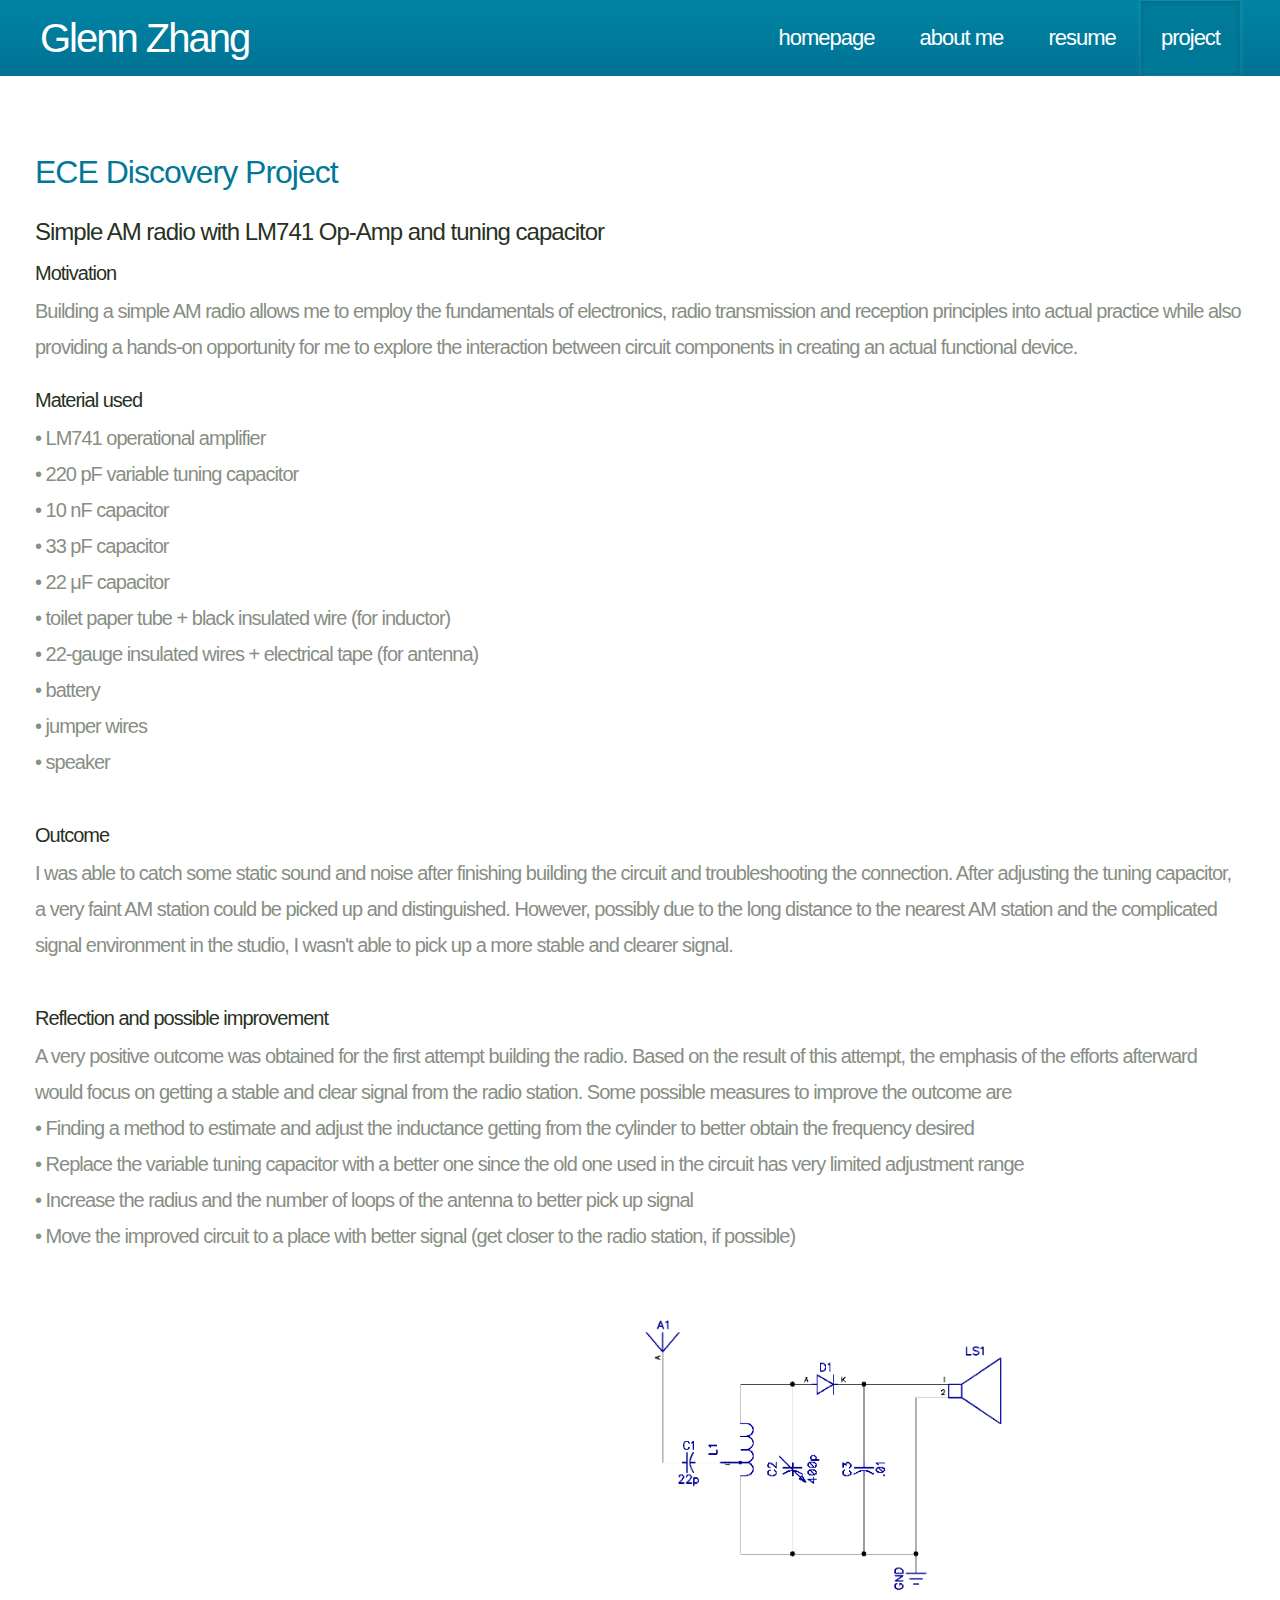
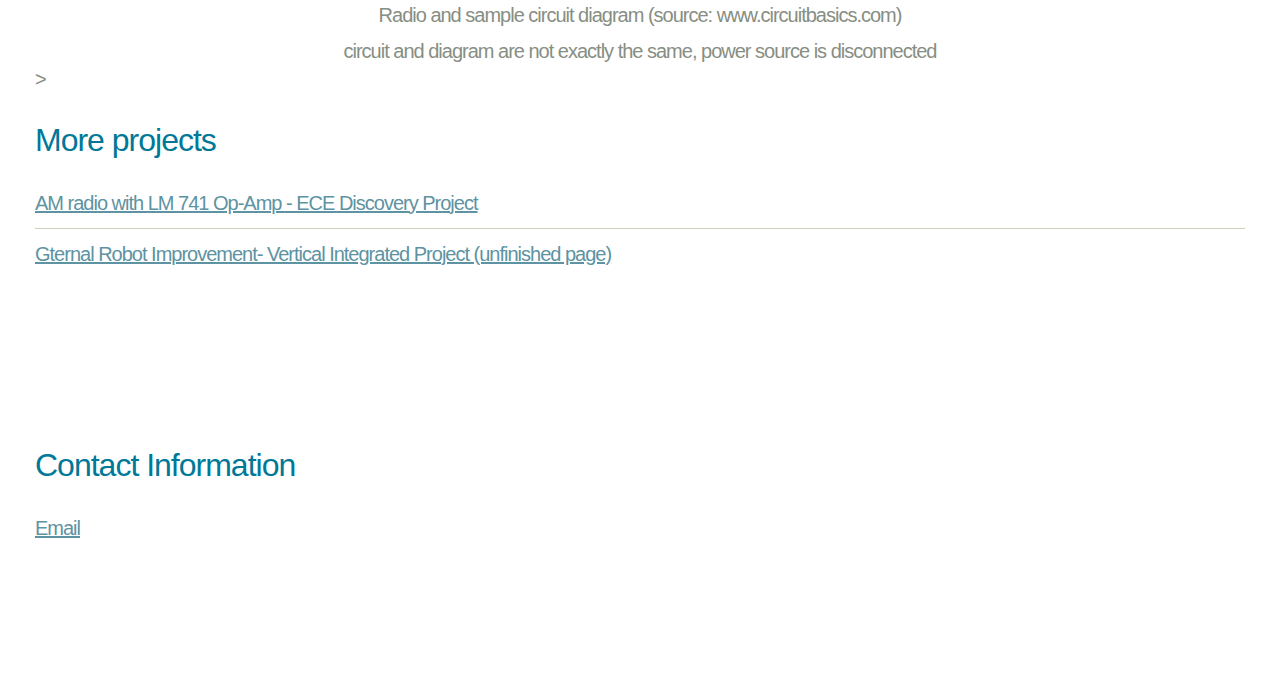
==== Project.html @ c2afaff2 "Version 1" ====
<!DOCTYPE HTML>
<!--
	Project page
-->
<html>
	<head>
		<title>Projects</title>
		<meta charset="utf-8" />
		<meta name="viewport" content="width=device-width, initial-scale=1, user-scalable=no" />
		<link rel="stylesheet" href="assets/css/main.css" />
	</head>
	<body>
		<div id="page-wrapper">

			<!-- Header -->
				<div id="header-wrapper">
					<div class="container">
						<div class="row">
							<div class="col-12">

								<header id="header">
									<h1 style="text-transform:none"><a href="Homepage.html" id="logo">Glenn Zhang</a></h1>
									<nav id="nav">
										<a href="Homepage.html">Homepage</a>
										<a href="About Me.html">About me</a>
										<a href="Resume.html">Resume</a>
										<a href="Project.html" class="current-page-item">Project</a>
									</nav>
								</header>

							</div>
						</div>
					</div>
				</div>

			<!-- Main -->
				<div id="main">
					<div class="container">
						<div class="row main-row">
							<div class="col-6 col-12-medium imp-medium">

								<section class="middle-content">
									<h2>ECE Discovery Project</h2>
									<h3>Simple AM radio with LM741 Op-Amp and tuning capacitor</h3>
									<h4>Motivation</h4>
									<p>Building a simple AM radio allows me to employ the fundamentals of electronics, radio transmission and reception principles into actual practice
										while also providing a hands-on opportunity for me to explore the interaction between circuit components in creating an actual functional device.</p>
									<h4>Material used</h4>
									<p>
									• LM741 operational amplifier<br>
									• 220 pF variable tuning capacitor<br>
									• 10 nF capacitor<br>
									• 33 pF capacitor<br>
									• 22 μF capacitor<br>
									• toilet paper tube + black insulated wire (for inductor)<br>
									• 22-gauge insulated wires + electrical tape (for antenna)<br>
									• battery<br>
									• jumper wires<br>
									• speaker</p><br>

									<h4>Outcome</h4>
									<P>I was able to catch some static sound and noise after finishing building the circuit and troubleshooting the connection. After adjusting the tuning capacitor, a very faint AM station could be picked up and distinguished.
									However, possibly due to the long distance to the nearest AM station and the complicated signal environment in the studio, I wasn't able to pick up a more stable and clearer signal.</p><br>

									<h4>Reflection and possible improvement</h4>
									<p>A very positive outcome was obtained for the first attempt building the radio. Based on the result of this attempt, the emphasis of the efforts afterward would focus on getting a stable and clear signal from the radio station.
										Some possible measures to improve the outcome are<br>
									• Finding a method to estimate and adjust the inductance getting from the cylinder to better obtain the frequency desired<br>
									• Replace the variable tuning capacitor with a better one since the old one used in the circuit has very limited adjustment range<br>
									• Increase the radius and the number of loops of the antenna to better pick up signal<br>
									• Move the improved circuit to a place with better signal (get closer to the radio station, if possible)




								</section>

								<section class="middle-content" style="text-align:center;" >
									<img alt="" src="images/Discovery Project Radio.jpg" width=30% style="display:inline-block; margin= 0 50px;"/>
									<img alt="" src="images/Radio Circuit.png" width=30% style="display:inline-block;"/>
									<p>Radio and sample circuit diagram (source: www.circuitbasics.com)
										<br>circuit and diagram are not exactly the same, power source is disconnected</p>

								</section>>
							</div>

							<div class="col-4 col-12-medium">

								<section>
									<h2>More projects</h2>
									<ul class="link-list">
										<li><a href="Project.html">AM radio with LM 741 Op-Amp - ECE Discovery Project</a></li>
										<li><a href="Project-Gternal Robot.html">Gternal Robot Improvement- Vertical Integrated Project (unfinished page)</a></li>
									</ul>
								</section>

							</div>
						</div>
					</div>
				</div>

			<!-- Footer -->
				<div id="footer-wrapper">
					<div class="container">
						<div class="row">
							<div class="col-8 col-12-medium">

								<section>
									<h2>Contact Information</h2>
									<div>
										<div class="row">
											<div class="col-3 col-6-medium col-12-small">
												<ul class="link-list">
													<li><a href= "malito: zzhang3204@gatech.edu"> Email</a></li>
												</ul>
											</div>
										</div>
									</div>
								</section>

							</div>
						</div>
					</div>
				</div>

		</div>

		<!-- Scripts -->
			<script src="assets/js/jquery.min.js"></script>
			<script src="assets/js/browser.min.js"></script>
			<script src="assets/js/breakpoints.min.js"></script>
			<script src="assets/js/util.js"></script>
			<script src="assets/js/main.js"></script>

	</body>
</html>
---- assets/css/main.css ----
@import url("https://fonts.googleapis.com/css?family=Ubuntu+Condensed");


html, body, div, span, applet, object,
iframe, h1, h2, h3, h4, h5, h6, p, blockquote,
pre, a, abbr, acronym, address, big, cite,
code, del, dfn, em, img, ins, kbd, q, s, samp,
small, strike, strong, sub, sup, tt, var, b,
u, i, center, dl, dt, dd, ol, ul, li, fieldset,
form, label, legend, table, caption, tbody,
tfoot, thead, tr, th, td, article, aside,
canvas, details, embed, figure, figcaption,
footer, header, hgroup, menu, nav, output, ruby,
section, summary, time, mark, audio, video {
	margin: 0;
	padding: 0;
	border: 0;
	font-size: 100%;
	font: inherit;
	vertical-align: baseline;}


article, aside, details, figcaption, figure,
footer, header, hgroup, menu, nav, section {
	display: block;}

body {
	line-height: 1;
}


ol, ul {
	list-style: none;
}

blockquote, q {
	quotes: none;
}

	blockquote:before, blockquote:after, q:before, q:after {
		content: '';
		content: none;
	}

table {
	border-collapse: collapse;
	border-spacing: 0;
}

body {
	-webkit-text-size-adjust: none;
}

mark {
	background-color: transparent;
	color: inherit;
}

input::-moz-focus-inner {
	border: 0;
	padding: 0;
}

input, select, textarea {
	-moz-appearance: none;
	-webkit-appearance: none;
	-ms-appearance: none;
	appearance: none;
}

/* Basic */

	html {
		box-sizing: border-box;
	}

	*, *:before, *:after {
		box-sizing: inherit;
	}

	@-ms-viewport {
		width: device-width;
	}

	body {
		font-size: 15pt;
		font-family: sans-serif;
		background-color: #ffffff;
		font-family: 'Ubuntu Condensed', sans-serif;
		color: #878e83;
		letter-spacing: -1px;
	}

	h1, h2, h3, h4 {
		color: #007897;
		font-weight: normal;
	}

	h1 {
		text-transform: none;
	}

	h2 {
		text-transform: none;
		font-size: 1.6em;
		letter-spacing: -1px;
		margin-bottom: 1em;
	}

	h3, h4 {
		color: #283121;
		margin-bottom: 0.5em;
	}

	h3 {
		font-size: 1.2em;
		margin-bottom: 0.8em;
	}

	h4 {
		font-size: 1em;
	}

	p, ul {
		margin-bottom: 1.25em;
	}

	p {
		line-height: 1.8em;
	}

	strong {
		color: #474e43;
	}

	img.left {
		float: left;
		margin: 2px 1.25em 0 0;
	}

	img.top {
		margin: 4px 0 2.25em 0;
	}

	ul {
		padding: 0.25em 0 0 0;
	}

	a {
		color: #5d93a2;
		text-decoration: underline;
	}

		a:hover {
			text-decoration: none;
		}

	* > p:last-child {
		margin-bottom: 0 !important;
	}

	section, article {
		margin: 0 0 60px 0;
	}

	section:last-child, article:last-child {
		margin-bottom: 0;
	}

/* Container */

	.container {
		margin: 0 auto;
		max-width: 100%;
		width: 1200px;
	}

		@media screen and (max-width: 1680px) {

			.container {
				width: 1200px;
			}

		}

		@media screen and (max-width: 1280px) {

			.container {
				width: calc(100% - 70px);
			}

		}

		@media screen and (max-width: 980px) {

			.container {
				width: calc(100% - 100px);
			}

		}

		@media screen and (max-width: 736px) {

			.container {
				width: calc(100% - 40px);
			}

		}

/* Row */

	.row {
		display: flex;
		flex-wrap: wrap;
		box-sizing: border-box;
		align-items: stretch;
	}

		.row > * {
			box-sizing: border-box;
		}

		.row.gtr-uniform > * > :last-child {
			margin-bottom: 0;
		}

		.row.aln-left {
			justify-content: flex-start;
		}

		.row.aln-center {
			justify-content: center;
		}

		.row.aln-right {
			justify-content: flex-end;
		}

		.row.aln-top {
			align-items: flex-start;
		}

		.row.aln-middle {
			align-items: center;
		}

		.row.aln-bottom {
			align-items: flex-end;
		}

		.row > .imp {
			order: -1;
		}

		.row > .col-1 {
			width: 8.33333%;
		}

		.row > .off-1 {
			margin-left: 8.33333%;
		}

		.row > .col-2 {
			width: 16.66667%;
		}

		.row > .off-2 {
			margin-left: 16.66667%;
		}

		.row > .col-3 {
			width: 25%;
		}

		.row > .off-3 {
			margin-left: 25%;
		}

		.row > .col-4 {
			width: 100%;
		}

		.row > .off-4 {
			margin-left: 33.33333%;
		}

		.row > .col-5 {
			width: 41.66667%;
		}

		.row > .off-5 {
			margin-left: 41.66667%;
		}

		.row > .col-6 {
			width: 100%;
		}

		.row > .off-6 {
			margin-left: 50%;
		}

		.row > .col-7 {
			width: 58.33333%;
		}

		.row > .off-7 {
			margin-left: 58.33333%;
		}

		.row > .col-8 {
			width: 66.66667%;
		}

		.row > .off-8 {
			margin-left: 66.66667%;
		}

		.row > .col-9 {
			width: 75%;
		}

		.row > .off-9 {
			margin-left: 75%;
		}

		.row > .col-10 {
			width: 83.33333%;
		}

		.row > .off-10 {
			margin-left: 83.33333%;
		}

		.row > .col-11 {
			width: 91.66667%;
		}

		.row > .off-11 {
			margin-left: 91.66667%;
		}

		.row > .col-12 {
			width: 100%;
		}

		.row > .off-12 {
			margin-left: 100%;
		}

		.row.gtr-0 {
			margin-top: 0px;
			margin-left: 0px;
		}

			.row.gtr-0 > * {
				padding: 0px 0 0 0px;
			}

			.row.gtr-0.gtr-uniform {
				margin-top: 0px;
			}

				.row.gtr-0.gtr-uniform > * {
					padding-top: 0px;
				}

		.row.gtr-25 {
			margin-top: -12.5px;
			margin-left: -12.5px;
		}

			.row.gtr-25 > * {
				padding: 12.5px 0 0 12.5px;
			}

			.row.gtr-25.gtr-uniform {
				margin-top: -12.5px;
			}

				.row.gtr-25.gtr-uniform > * {
					padding-top: 12.5px;
				}

		.row.gtr-50 {
			margin-top: -25px;
			margin-left: -25px;
		}

			.row.gtr-50 > * {
				padding: 25px 0 0 25px;
			}

			.row.gtr-50.gtr-uniform {
				margin-top: -25px;
			}

				.row.gtr-50.gtr-uniform > * {
					padding-top: 25px;
				}

		.row {
			margin-top: -50px;
			margin-left: -50px;
		}

			.row > * {
				padding: 50px 0 0 50px;
			}

			.row.gtr-uniform {
				margin-top: -50px;
			}

				.row.gtr-uniform > * {
					padding-top: 50px;
				}

		.row.gtr-150 {
			margin-top: -75px;
			margin-left: -75px;
		}

			.row.gtr-150 > * {
				padding: 75px 0 0 75px;
			}

			.row.gtr-150.gtr-uniform {
				margin-top: -75px;
			}

				.row.gtr-150.gtr-uniform > * {
					padding-top: 75px;
				}

		.row.gtr-200 {
			margin-top: -100px;
			margin-left: -100px;
		}

			.row.gtr-200 > * {
				padding: 100px 0 0 100px;
			}

			.row.gtr-200.gtr-uniform {
				margin-top: -100px;
			}

				.row.gtr-200.gtr-uniform > * {
					padding-top: 100px;
				}

		@media screen and (max-width: 1680px) {

			.row {
				display: flex;
				flex-wrap: wrap;
				box-sizing: border-box;
				align-items: stretch;
			}

				.row > * {
					box-sizing: border-box;
				}

				.row.gtr-uniform > * > :last-child {
					margin-bottom: 0;
				}

				.row.aln-left {
					justify-content: flex-start;
				}

				.row.aln-center {
					justify-content: center;
				}

				.row.aln-right {
					justify-content: flex-end;
				}

				.row.aln-top {
					align-items: flex-start;
				}

				.row.aln-middle {
					align-items: center;
				}

				.row.aln-bottom {
					align-items: flex-end;
				}

				.row > .imp-xlarge {
					order: -1;
				}

				.row > .col-1-xlarge {
					width: 8.33333%;
				}

				.row > .off-1-xlarge {
					margin-left: 8.33333%;
				}

				.row > .col-2-xlarge {
					width: 16.66667%;
				}

				.row > .off-2-xlarge {
					margin-left: 16.66667%;
				}

				.row > .col-3-xlarge {
					width: 25%;
				}

				.row > .off-3-xlarge {
					margin-left: 25%;
				}

				.row > .col-4-xlarge {
					width: 33.33333%;
				}

				.row > .off-4-xlarge {
					margin-left: 33.33333%;
				}

				.row > .col-5-xlarge {
					width: 41.66667%;
				}

				.row > .off-5-xlarge {
					margin-left: 41.66667%;
				}

				.row > .col-6-xlarge {
					width: 50%;
				}

				.row > .off-6-xlarge {
					margin-left: 50%;
				}

				.row > .col-7-xlarge {
					width: 58.33333%;
				}

				.row > .off-7-xlarge {
					margin-left: 58.33333%;
				}

				.row > .col-8-xlarge {
					width: 66.66667%;
				}

				.row > .off-8-xlarge {
					margin-left: 66.66667%;
				}

				.row > .col-9-xlarge {
					width: 75%;
				}

				.row > .off-9-xlarge {
					margin-left: 75%;
				}

				.row > .col-10-xlarge {
					width: 83.33333%;
				}

				.row > .off-10-xlarge {
					margin-left: 83.33333%;
				}

				.row > .col-11-xlarge {
					width: 91.66667%;
				}

				.row > .off-11-xlarge {
					margin-left: 91.66667%;
				}

				.row > .col-12-xlarge {
					width: 100%;
				}

				.row > .off-12-xlarge {
					margin-left: 100%;
				}

				.row.gtr-0 {
					margin-top: 0px;
					margin-left: 0px;
				}

					.row.gtr-0 > * {
						padding: 0px 0 0 0px;
					}

					.row.gtr-0.gtr-uniform {
						margin-top: 0px;
					}

						.row.gtr-0.gtr-uniform > * {
							padding-top: 0px;
						}

				.row.gtr-25 {
					margin-top: -12.5px;
					margin-left: -12.5px;
				}

					.row.gtr-25 > * {
						padding: 12.5px 0 0 12.5px;
					}

					.row.gtr-25.gtr-uniform {
						margin-top: -12.5px;
					}

						.row.gtr-25.gtr-uniform > * {
							padding-top: 12.5px;
						}

				.row.gtr-50 {
					margin-top: -25px;
					margin-left: -25px;
				}

					.row.gtr-50 > * {
						padding: 25px 0 0 25px;
					}

					.row.gtr-50.gtr-uniform {
						margin-top: -25px;
					}

						.row.gtr-50.gtr-uniform > * {
							padding-top: 25px;
						}

				.row {
					margin-top: -50px;
					margin-left: -50px;
				}

					.row > * {
						padding: 50px 0 0 50px;
					}

					.row.gtr-uniform {
						margin-top: -50px;
					}

						.row.gtr-uniform > * {
							padding-top: 50px;
						}

				.row.gtr-150 {
					margin-top: -75px;
					margin-left: -75px;
				}

					.row.gtr-150 > * {
						padding: 75px 0 0 75px;
					}

					.row.gtr-150.gtr-uniform {
						margin-top: -75px;
					}

						.row.gtr-150.gtr-uniform > * {
							padding-top: 75px;
						}

				.row.gtr-200 {
					margin-top: -100px;
					margin-left: -100px;
				}

					.row.gtr-200 > * {
						padding: 100px 0 0 100px;
					}

					.row.gtr-200.gtr-uniform {
						margin-top: -100px;
					}

						.row.gtr-200.gtr-uniform > * {
							padding-top: 100px;
						}

		}

		@media screen and (max-width: 1280px) {

			.row {
				display: flex;
				flex-wrap: wrap;
				box-sizing: border-box;
				align-items: stretch;
			}

				.row > * {
					box-sizing: border-box;
				}

				.row.gtr-uniform > * > :last-child {
					margin-bottom: 0;
				}

				.row.aln-left {
					justify-content: flex-start;
				}

				.row.aln-center {
					justify-content: center;
				}

				.row.aln-right {
					justify-content: flex-end;
				}

				.row.aln-top {
					align-items: flex-start;
				}

				.row.aln-middle {
					align-items: center;
				}

				.row.aln-bottom {
					align-items: flex-end;
				}

				.row > .imp-large {
					order: -1;
				}

				.row > .col-1-large {
					width: 8.33333%;
				}

				.row > .off-1-large {
					margin-left: 8.33333%;
				}

				.row > .col-2-large {
					width: 16.66667%;
				}

				.row > .off-2-large {
					margin-left: 16.66667%;
				}

				.row > .col-3-large {
					width: 25%;
				}

				.row > .off-3-large {
					margin-left: 25%;
				}

				.row > .col-4-large {
					width: 33.33333%;
				}

				.row > .off-4-large {
					margin-left: 33.33333%;
				}

				.row > .col-5-large {
					width: 41.66667%;
				}

				.row > .off-5-large {
					margin-left: 41.66667%;
				}

				.row > .col-6-large {
					width: 50%;
				}

				.row > .off-6-large {
					margin-left: 50%;
				}

				.row > .col-7-large {
					width: 58.33333%;
				}

				.row > .off-7-large {
					margin-left: 58.33333%;
				}

				.row > .col-8-large {
					width: 66.66667%;
				}

				.row > .off-8-large {
					margin-left: 66.66667%;
				}

				.row > .col-9-large {
					width: 75%;
				}

				.row > .off-9-large {
					margin-left: 75%;
				}

				.row > .col-10-large {
					width: 83.33333%;
				}

				.row > .off-10-large {
					margin-left: 83.33333%;
				}

				.row > .col-11-large {
					width: 91.66667%;
				}

				.row > .off-11-large {
					margin-left: 91.66667%;
				}

				.row > .col-12-large {
					width: 100%;
				}

				.row > .off-12-large {
					margin-left: 100%;
				}

				.row.gtr-0 {
					margin-top: 0px;
					margin-left: 0px;
				}

					.row.gtr-0 > * {
						padding: 0px 0 0 0px;
					}

					.row.gtr-0.gtr-uniform {
						margin-top: 0px;
					}

						.row.gtr-0.gtr-uniform > * {
							padding-top: 0px;
						}

				.row.gtr-25 {
					margin-top: -8.75px;
					margin-left: -8.75px;
				}

					.row.gtr-25 > * {
						padding: 8.75px 0 0 8.75px;
					}

					.row.gtr-25.gtr-uniform {
						margin-top: -8.75px;
					}

						.row.gtr-25.gtr-uniform > * {
							padding-top: 8.75px;
						}

				.row.gtr-50 {
					margin-top: -17.5px;
					margin-left: -17.5px;
				}

					.row.gtr-50 > * {
						padding: 17.5px 0 0 17.5px;
					}

					.row.gtr-50.gtr-uniform {
						margin-top: -17.5px;
					}

						.row.gtr-50.gtr-uniform > * {
							padding-top: 17.5px;
						}

				.row {
					margin-top: -35px;
					margin-left: -35px;
				}

					.row > * {
						padding: 35px 0 0 35px;
					}

					.row.gtr-uniform {
						margin-top: -35px;
					}

						.row.gtr-uniform > * {
							padding-top: 35px;
						}

				.row.gtr-150 {
					margin-top: -52.5px;
					margin-left: -52.5px;
				}

					.row.gtr-150 > * {
						padding: 52.5px 0 0 52.5px;
					}

					.row.gtr-150.gtr-uniform {
						margin-top: -52.5px;
					}

						.row.gtr-150.gtr-uniform > * {
							padding-top: 52.5px;
						}

				.row.gtr-200 {
					margin-top: -70px;
					margin-left: -70px;
				}

					.row.gtr-200 > * {
						padding: 70px 0 0 70px;
					}

					.row.gtr-200.gtr-uniform {
						margin-top: -70px;
					}

						.row.gtr-200.gtr-uniform > * {
							padding-top: 70px;
						}

		}

		@media screen and (max-width: 980px) {

			.row {
				display: flex;
				flex-wrap: wrap;
				box-sizing: border-box;
				align-items: stretch;
			}

				.row > * {
					box-sizing: border-box;
				}

				.row.gtr-uniform > * > :last-child {
					margin-bottom: 0;
				}

				.row.aln-left {
					justify-content: flex-start;
				}

				.row.aln-center {
					justify-content: center;
				}

				.row.aln-right {
					justify-content: flex-end;
				}

				.row.aln-top {
					align-items: flex-start;
				}

				.row.aln-middle {
					align-items: center;
				}

				.row.aln-bottom {
					align-items: flex-end;
				}

				.row > .imp-medium {
					order: -1;
				}

				.row > .col-1-medium {
					width: 8.33333%;
				}

				.row > .off-1-medium {
					margin-left: 8.33333%;
				}

				.row > .col-2-medium {
					width: 16.66667%;
				}

				.row > .off-2-medium {
					margin-left: 16.66667%;
				}

				.row > .col-3-medium {
					width: 25%;
				}

				.row > .off-3-medium {
					margin-left: 25%;
				}

				.row > .col-4-medium {
					width: 33.33333%;
				}

				.row > .off-4-medium {
					margin-left: 33.33333%;
				}

				.row > .col-5-medium {
					width: 41.66667%;
				}

				.row > .off-5-medium {
					margin-left: 41.66667%;
				}

				.row > .col-6-medium {
					width: 50%;
				}

				.row > .off-6-medium {
					margin-left: 50%;
				}

				.row > .col-7-medium {
					width: 58.33333%;
				}

				.row > .off-7-medium {
					margin-left: 58.33333%;
				}

				.row > .col-8-medium {
					width: 66.66667%;
				}

				.row > .off-8-medium {
					margin-left: 66.66667%;
				}

				.row > .col-9-medium {
					width: 75%;
				}

				.row > .off-9-medium {
					margin-left: 75%;
				}

				.row > .col-10-medium {
					width: 83.33333%;
				}

				.row > .off-10-medium {
					margin-left: 83.33333%;
				}

				.row > .col-11-medium {
					width: 91.66667%;
				}

				.row > .off-11-medium {
					margin-left: 91.66667%;
				}

				.row > .col-12-medium {
					width: 100%;
				}

				.row > .off-12-medium {
					margin-left: 100%;
				}

				.row.gtr-0 {
					margin-top: 0px;
					margin-left: 0px;
				}

					.row.gtr-0 > * {
						padding: 0px 0 0 0px;
					}

					.row.gtr-0.gtr-uniform {
						margin-top: 0px;
					}

						.row.gtr-0.gtr-uniform > * {
							padding-top: 0px;
						}

				.row.gtr-25 {
					margin-top: -12.5px;
					margin-left: -12.5px;
				}

					.row.gtr-25 > * {
						padding: 12.5px 0 0 12.5px;
					}

					.row.gtr-25.gtr-uniform {
						margin-top: -12.5px;
					}

						.row.gtr-25.gtr-uniform > * {
							padding-top: 12.5px;
						}

				.row.gtr-50 {
					margin-top: -25px;
					margin-left: -25px;
				}

					.row.gtr-50 > * {
						padding: 25px 0 0 25px;
					}

					.row.gtr-50.gtr-uniform {
						margin-top: -25px;
					}

						.row.gtr-50.gtr-uniform > * {
							padding-top: 25px;
						}

				.row {
					margin-top: -50px;
					margin-left: -50px;
				}

					.row > * {
						padding: 50px 0 0 50px;
					}

					.row.gtr-uniform {
						margin-top: -50px;
					}

						.row.gtr-uniform > * {
							padding-top: 50px;
						}

				.row.gtr-150 {
					margin-top: -75px;
					margin-left: -75px;
				}

					.row.gtr-150 > * {
						padding: 75px 0 0 75px;
					}

					.row.gtr-150.gtr-uniform {
						margin-top: -75px;
					}

						.row.gtr-150.gtr-uniform > * {
							padding-top: 75px;
						}

				.row.gtr-200 {
					margin-top: -100px;
					margin-left: -100px;
				}

					.row.gtr-200 > * {
						padding: 100px 0 0 100px;
					}

					.row.gtr-200.gtr-uniform {
						margin-top: -100px;
					}

						.row.gtr-200.gtr-uniform > * {
							padding-top: 100px;
						}

		}

		@media screen and (max-width: 736px) {

			.row {
				display: flex;
				flex-wrap: wrap;
				box-sizing: border-box;
				align-items: stretch;
			}

				.row > * {
					box-sizing: border-box;
				}

				.row.gtr-uniform > * > :last-child {
					margin-bottom: 0;
				}

				.row.aln-left {
					justify-content: flex-start;
				}

				.row.aln-center {
					justify-content: center;
				}

				.row.aln-right {
					justify-content: flex-end;
				}

				.row.aln-top {
					align-items: flex-start;
				}

				.row.aln-middle {
					align-items: center;
				}

				.row.aln-bottom {
					align-items: flex-end;
				}

				.row > .imp-small {
					order: -1;
				}

				.row > .col-1-small {
					width: 8.33333%;
				}

				.row > .off-1-small {
					margin-left: 8.33333%;
				}

				.row > .col-2-small {
					width: 16.66667%;
				}

				.row > .off-2-small {
					margin-left: 16.66667%;
				}

				.row > .col-3-small {
					width: 25%;
				}

				.row > .off-3-small {
					margin-left: 25%;
				}

				.row > .col-4-small {
					width: 33.33333%;
				}

				.row > .off-4-small {
					margin-left: 33.33333%;
				}

				.row > .col-5-small {
					width: 41.66667%;
				}

				.row > .off-5-small {
					margin-left: 41.66667%;
				}

				.row > .col-6-small {
					width: 50%;
				}

				.row > .off-6-small {
					margin-left: 50%;
				}

				.row > .col-7-small {
					width: 58.33333%;
				}

				.row > .off-7-small {
					margin-left: 58.33333%;
				}

				.row > .col-8-small {
					width: 66.66667%;
				}

				.row > .off-8-small {
					margin-left: 66.66667%;
				}

				.row > .col-9-small {
					width: 75%;
				}

				.row > .off-9-small {
					margin-left: 75%;
				}

				.row > .col-10-small {
					width: 83.33333%;
				}

				.row > .off-10-small {
					margin-left: 83.33333%;
				}

				.row > .col-11-small {
					width: 91.66667%;
				}

				.row > .off-11-small {
					margin-left: 91.66667%;
				}

				.row > .col-12-small {
					width: 100%;
				}

				.row > .off-12-small {
					margin-left: 100%;
				}

				.row.gtr-0 {
					margin-top: 0px;
					margin-left: 0px;
				}

					.row.gtr-0 > * {
						padding: 0px 0 0 0px;
					}

					.row.gtr-0.gtr-uniform {
						margin-top: 0px;
					}

						.row.gtr-0.gtr-uniform > * {
							padding-top: 0px;
						}

				.row.gtr-25 {
					margin-top: -5px;
					margin-left: -5px;
				}

					.row.gtr-25 > * {
						padding: 5px 0 0 5px;
					}

					.row.gtr-25.gtr-uniform {
						margin-top: -5px;
					}

						.row.gtr-25.gtr-uniform > * {
							padding-top: 5px;
						}

				.row.gtr-50 {
					margin-top: -10px;
					margin-left: -10px;
				}

					.row.gtr-50 > * {
						padding: 10px 0 0 10px;
					}

					.row.gtr-50.gtr-uniform {
						margin-top: -10px;
					}

						.row.gtr-50.gtr-uniform > * {
							padding-top: 10px;
						}

				.row {
					margin-top: -20px;
					margin-left: -20px;
				}

					.row > * {
						padding: 20px 0 0 20px;
					}

					.row.gtr-uniform {
						margin-top: -20px;
					}

						.row.gtr-uniform > * {
							padding-top: 20px;
						}

				.row.gtr-150 {
					margin-top: -30px;
					margin-left: -30px;
				}

					.row.gtr-150 > * {
						padding: 30px 0 0 30px;
					}

					.row.gtr-150.gtr-uniform {
						margin-top: -30px;
					}

						.row.gtr-150.gtr-uniform > * {
							padding-top: 30px;
						}

				.row.gtr-200 {
					margin-top: -40px;
					margin-left: -40px;
				}

					.row.gtr-200 > * {
						padding: 40px 0 0 40px;
					}

					.row.gtr-200.gtr-uniform {
						margin-top: -40px;
					}

						.row.gtr-200.gtr-uniform > * {
							padding-top: 40px;
						}

		}

/* Reusable */

	article.blog-post {
		position: relative;
	}

		article.blog-post .comments {
			position: absolute;
			top: 0;
			right: 0;
			height: 32px;
			line-height: 24px;
			padding-left: 40px;
			background: url("images/icon-bubble.png") no-repeat;
		}

		article.blog-post .blog-post-image {
			width: 100%;
		}

	ul.small-image-list li {
		overflow: hidden;
		margin-bottom: 1.5em;
	}

		ul.small-image-list li img {
			width: 78px;
		}

	ul.big-image-list li {
		overflow: hidden;
		margin-bottom: 2em;
	}

		ul.big-image-list li img {
			width: 178px;
		}

	ul.link-list li {
		border-top: solid 1px #ced0b7;
		padding: 0.75em 0 0 0;
		margin: 0.75em 0 0 0;
	}

		ul.link-list li:first-child {
			padding-top: 0;
			margin-top: 0;
			border-top: 0;
		}

	.button {
		background-image: -moz-linear-gradient(top, #008dad, #007b9d);
		background-image: -webkit-linear-gradient(top, #008dad, #007b9d);
		background-image: -ms-linear-gradient(top, #008dad, #007b9d);
		background-image: linear-gradient(top, #008dad, #007b9d);
		display: inline-block;
		padding: 15px 25px 15px 25px;
		background-color: #007b9d;
		border-radius: 10px;
		text-transform: lowercase;
		text-decoration: none;
		color: #fff;
		font-size: 1.2em;
		letter-spacing: -1px;
		border: solid 1px #006e8b;
		box-shadow: inset 0px 0px 0px 1px #18a8c8;
	}

		.button:hover {
			background-image: -moz-linear-gradient(top, #1b9fbe, #118eb1);
			background-image: -webkit-linear-gradient(top, #1b9fbe, #118eb1);
			background-image: -ms-linear-gradient(top, #1b9fbe, #118eb1);
			background-image: linear-gradient(top, #1b9fbe, #118eb1);
			background-color: #118eb1;
			box-shadow: inset 0px 0px 0px 1px #3ecceb;
		}

/* Header */

	#header-wrapper {
		background-image: -moz-linear-gradient(top, #008dab, #007294);
		background-image: -webkit-linear-gradient(top, #008dab, #007294);
		background-image: -ms-linear-gradient(top, #008dab, #007294);
		background-image: linear-gradient(top, #008dab, #007294);
		background-color: #007294;
	}

	#header {
		/*background-image: -moz-linear-gradient(top, #008ead, #007b9d);
		background-image: -webkit-linear-gradient(top, #008ead, #007b9d);
		background-image: -ms-linear-gradient(top, #008ead, #007b9d);
		background-image: linear-gradient(top, #008ead, #007b9d);
		-moz-box-sizing: content-box;
		-webkit-box-sizing: content-box;
		-ms-box-sizing: content-box;
		box-sizing: content-box;
		position: relative;
		margin: 2.5% 0 2.5% 0;
		padding: 0 40px 0 40px;
		border-radius: 10px;
		border: solid 1px #006e8b;
		box-shadow: inset 0px 0px 0px 1px #12a0bf, 0px 1px 4px 0px rgba(0, 0, 0, 0.1);
		background-color: #007b9d;*/
		height: 86px;
	}

		#header h1 {
			position: absolute;
			left: 40px;
			top: 0;
			color: #fff;
			font-size: 2.4em;
			letter-spacing: -2px;
			line-height: 86px;
		}

			#header h1 a {
				color: #fff;
				text-decoration: none;
			}

		#header nav {
			position: absolute;
			right: 40px;
			top: 1px;
			line-height: 84px;
			text-transform: lowercase;
			font-size: 1.3em;
			letter-spacing: -1px;
		}

			#header nav a {
				display: inline-block;
				text-decoration: none;
				color: #fff;
				padding: 0 25px 0 25px;
				outline: 0;
			}

				#header nav a.current-page-item {
					background-image: -moz-linear-gradient(top, #007b99, #007897);
					background-image: -webkit-linear-gradient(top, #007b99, #007897);
					background-image: -ms-linear-gradient(top, #007b99, #007897);
					background-image: linear-gradient(top, #007b99, #007897);
					background-color: #007897;
					box-shadow: inset 0px 1px 5px 1px rgba(0, 0, 0, 0.1), 0px 0px 5px 1px rgba(255, 255, 255, 0.1);
				}

				#header nav a:hover {
					background-image: -moz-linear-gradient(top, #0782a0, #077d9b);
					background-image: -webkit-linear-gradient(top, #0782a0, #077d9b);
					background-image: -ms-linear-gradient(top, #0782a0, #077d9b);
					background-image: linear-gradient(top, #0782a0, #077d9b);
					background-color: #0882a1;
					box-shadow: inset 0px 1px 5px 1px rgba(0, 0, 0, 0.05), 0px 0px 5px 1px rgba(255, 255, 255, 0.05);
				}

/* Banner */

	#banner-wrapper {
		background: #c8d2bc url(images/bg1.png);
		padding: 2em 0;
	}

	#banner {
		position: relative;
		width: 100%;
		padding: 6em 0;
		border-radius: 10px;
		background-image: url(images/banner.jpg);
		background-size: cover;
		text-align: center;
		box-shadow: inset 0 0 0 20px #fff;
	}

		#banner h2 {
			font-size: 3.3em;
			color: #fff;
			text-align: center;
			letter-spacing: -2px;
			margin: 0;
		}

		#banner span {
			display: block;
			left: 0;
			margin: 0.5em 0 0 0;
			font-size: 1.6em;
			color: #fff;
			letter-spacing: -1px;
			text-transform: lowercase;
			opacity: 0.8;
		}

/* Main */

	#main {
		background: #ffffff;
		padding: 4em 0;
	}

/* Footer */

	#footer-wrapper {
		padding: 2em 0;
	}



/* Large */

	@media screen and (max-width: 1280px) {

		/* Reusable */

			ul.small-image-list img {
				width: 50px;
			}

			ul.big-image-list img {
				width: 75px;
			}

		/* Header */


			#header {
				height: 76px;
			}

				#header h1 {
					font-size: 2em;
					line-height: 76px;
				}

				#header nav {
					line-height: 74px;
					font-size: 1.1em;
				}

					#header nav a {
						padding: 0 20px 0 20px;
					}

		/* Banner */

			#banner {
				width: 100%;
				padding: 5em 0;
			}

				#banner h2 {
					font-size: 3em;
				}

				#banner span {
					font-size: 1.4em;
				}

		/* Footer */

			#footer-wrapper {
				padding: 4em 0;
			}

		/* Copyright */

			#copyright {
				padding: 3em 0 0 0;
				margin: 4em 0 0 0;
			}

	}

/* Small */

	#navPanel, #titleBar {
		display: none;
	}

	@media screen and (max-width: 980px) {

		/* Basic */

			html, body {
				overflow-x: hidden;
			}

		/* Page Wrapper */

			#page-wrapper {
				padding-top: 44px;
			}

		/* Header */

            #header-wrapper {
				background-image: -moz-linear-gradient(top, #008dab, #007294);
				background-image: -webkit-linear-gradient(top, #008dab, #007294);
				background-image: -ms-linear-gradient(top, #008dab, #007294);
				background-image: linear-gradient(top, #008dab, #007294);
				background-color: #007294;
			}

			#header {
				display: none;
			}

			#banner {
				padding: 6em 0;
			}

				#banner h2 {
					font-size: 2.5em;
				}

		/* Nav */

			#page-wrapper {
				-moz-backface-visibility: hidden;
				-webkit-backface-visibility: hidden;
				-ms-backface-visibility: hidden;
				backface-visibility: hidden;
				-moz-transition: -moz-transform 0.5s ease;
				-webkit-transition: -webkit-transform 0.5s ease;
				-ms-transition: -ms-transform 0.5s ease;
				transition: transform 0.5s ease;
				padding-bottom: 1px;
			}

			#titleBar {
				background-image: -moz-linear-gradient(top, #008dab, #007294);
				background-image: -webkit-linear-gradient(top, #008dab, #007294);
				background-image: -ms-linear-gradient(top, #008dab, #007294);
				background-image: linear-gradient(top, #008dab, #007294);
				-moz-backface-visibility: hidden;
				-webkit-backface-visibility: hidden;
				-ms-backface-visibility: hidden;
				backface-visibility: hidden;
				-moz-transition: -moz-transform 0.5s ease;
				-webkit-transition: -webkit-transform 0.5s ease;
				-ms-transition: -ms-transform 0.5s ease;
				transition: transform 0.5s ease;
				display: block;
				height: 44px;
				left: 0;
				position: fixed;
				top: 0;
				width: 100%;
				z-index: 10001;
				text-align: center;
				color: #fff;
				font-size: 1.25em;
				background-color: #007294;
			}

				#titleBar .title {
					line-height: 44px;
				}

				#titleBar .toggle {
					position: absolute;
					top: 0;
					left: 0;
					width: 80px;
					height: 60px;
				}

					#titleBar .toggle:after {
						content: '';
						position: absolute;
						left: 4px;
						top: 4px;
						color: #fff;
						text-align: center;
						line-height: 31px;
						font-size: 0.8em;
						width: 50px;
						height: 35px;
						border-radius: 5px;
						box-shadow: inset 0px 0px 0px 1px rgba(0, 0, 0, 0.25), inset 0px 1px 2px 0px rgba(0, 0, 0, 0.5), inset 0px 6px 13px 0px rgba(255, 255, 255, 0.2), 0px 2px 2px 0px rgba(255, 255, 255, 0.1);
					}

					#titleBar .toggle:before {
						content: '';
						position: absolute;
						width: 20px;
						height: 30px;
						background: url("images/mobileUI-site-nav-opener-bg.svg");
						top: 16px;
						left: 19px;
					}

					#titleBar .toggle:active:after {
						background: rgba(0, 0, 0, 0.2);
					}

			#navPanel {
				-moz-backface-visibility: hidden;
				-webkit-backface-visibility: hidden;
				-ms-backface-visibility: hidden;
				backface-visibility: hidden;
				-moz-transform: translateX(-275px);
				-webkit-transform: translateX(-275px);
				-ms-transform: translateX(-275px);
				transform: translateX(-275px);
				-moz-transition: -moz-transform 0.5s ease;
				-webkit-transition: -webkit-transform 0.5s ease;
				-ms-transition: -ms-transform 0.5s ease;
				transition: transform 0.5s ease;
				display: block;
				height: 100%;
				left: 0;
				overflow-y: auto;
				position: fixed;
				top: 0;
				width: 275px;
				z-index: 10002;
				background: #00536F;
				color: #fff;
				box-shadow: inset -10px 0px 40px 0px rgba(0, 0, 0, 0.5);
			}

				#navPanel .link {
					display: block;
					color: #fff;
					border-top: solid 1px rgba(255, 255, 255, 0.1);
					border-bottom: solid 1px rgba(0, 0, 0, 0.2);
					height: 55px;
					line-height: 55px;
					padding: 0 15px 0 15px;
					text-decoration: none;
				}

					#navPanel .link:first-child {
						border-top: 0;
					}

					#navPanel .link:last-child {
						border-bottom: 0;
					}

			body.navPanel-visible #page-wrapper {
				-moz-transform: translateX(275px);
				-webkit-transform: translateX(275px);
				-ms-transform: translateX(275px);
				transform: translateX(275px);
			}

			body.navPanel-visible #titleBar {
				-moz-transform: translateX(275px);
				-webkit-transform: translateX(275px);
				-ms-transform: translateX(275px);
				transform: translateX(275px);
			}

			body.navPanel-visible #navPanel {
				-moz-transform: translateX(0);
				-webkit-transform: translateX(0);
				-ms-transform: translateX(0);
				transform: translateX(0);
			}

	}

/* Small */

	@media screen and (max-width: 736px) {

		/* Basic */

			body {
				font-size: 13pt;
			}

			h2 {
				font-size: 1.4em;
			}

			h3 {
				font-size: 1.2em;
			}

			h4 {
				font-size: 1em;
			}

		/* Reusable */

			ul.small-image-list li img {
				width: 100px;
			}

			ul.big-image-list li img {
				width: 100px;
			}

			ul.link-list {
				margin: 0 0 1em 0;
			}

			article.blog-post .comments {
				display: block;
				position: relative;
				top: -0.5em;
				margin: 0 0 0.5em 0;
			}

			.button {
				font-size: 1em;
			}

			.blog-post-image {
				width: 100%;
			}

		/* Banner */

			#banner-wrapper {
				background: #c8d2bc url(images/bg1.png);
				padding: 20px 0;
			}

			#banner {
				box-shadow: inset 0 0 0 10px #fff;
				padding: 4em 1em;
			}

				#banner h2 {
					font-size: 2em;
					letter-spacing: -2px;
					line-height: 1.25em;
				}

				#banner span {
					font-size: 1.25em;
					letter-spacing: -1px;
					line-height: 1.25em;
				}

		/* Main */

			#main {
				padding: 40px 0;
			}

		/* Footer */

			#footer-wrapper {
				padding: 40px 0;
			}

		/* Copyright */

			#copyright {
				text-align: center;
				color: #A6A88F;
				padding: 30px 0 0 0;
				font-size: 0.8em;
				line-height: 1.5em;
			}

				#copyright a {
					color: #A6A88F;
				}

	}

/* Tiles */

	.tiles {
		display: -moz-flex;
		display: -webkit-flex;
		display: -ms-flex;
		display: flex;
		-moz-flex-wrap: wrap;
		-webkit-flex-wrap: wrap;
		-ms-flex-wrap: wrap;
		flex-wrap: wrap;
		postiion: relative;
		margin: 2.5em 0 0 -2.5em;
	}
        #tiles h2 {
			font-weight: 900;
		    line-height: 1.5;
		    margin: 0 0 2em 0;
		    text-transform: uppercase;
		    letter-spacing: 0.35em;
		    color: #e3e2df
		}

			#tiles h2 a {
				;
			}
		.tiles article {
			-moz-transition: -moz-transform 0.5s ease, opacity 0.5s ease;
			-webkit-transition: -webkit-transform 0.5s ease, opacity 0.5s ease;
			-ms-transition: -ms-transform 0.5s ease, opacity 0.5s ease;
			transition: transform 0.5s ease, opacity 0.5s ease;
			position: relative;
			width: calc(33.33333% - 2.5em);
			margin: 2.5em 0 0 2.5em;
		}

			.tiles article > .image {
				-moz-transition: -moz-transform 0.5s ease;
				-webkit-transition: -webkit-transform 0.5s ease;
				-ms-transition: -ms-transform 0.5s ease;
				transition: transform 0.5s ease;
				position: relative;
				display: block;
				width: 100%;
				border-radius: 4px;
				overflow: hidden;
			}

				.tiles article > .image img {
					display: block;
					width: 100%;
				}

				.tiles article > .image:before {
					pointer-events: none;
					-moz-transition: background-color 0.5s ease, opacity 0.5s ease;
					-webkit-transition: background-color 0.5s ease, opacity 0.5s ease;
					-ms-transition: background-color 0.5s ease, opacity 0.5s ease;
					transition: background-color 0.5s ease, opacity 0.5s ease;
					content: '';
					display: block;
					position: absolute;
					top: 0;
					left: 0;
					width: 100%;
					height: 100%;
					opacity: 1.0;
					z-index: 1;
					opacity: 0.8;
				}

				.tiles article > .image:after {
					pointer-events: none;
					-moz-transition: opacity 0.5s ease;
					-webkit-transition: opacity 0.5s ease;
					-ms-transition: opacity 0.5s ease;
					transition: opacity 0.5s ease;
					content: '';
					display: block;
					position: absolute;
					top: 0;
					left: 0;
					width: 100%;
					height: 100%;
					background-image: url("data:image/svg+xml;charset=utf8,%3Csvg xmlns='http://www.w3.org/2000/svg' width='100' height='100' viewBox='0 0 100 100' preserveAspectRatio='none'%3E%3Cstyle%3Eline %7B stroke-width: 0.25px%3B stroke: %23ffffff%3B %7D%3C/style%3E%3Cline x1='0' y1='0' x2='100' y2='100' /%3E%3Cline x1='100' y1='0' x2='0' y2='100' /%3E%3C/svg%3E");
					background-position: center;
					background-repeat: no-repeat;
					background-size: 100% 100%;
					opacity: 0.25;
					z-index: 2;
				}

			.tiles article > a {
				display: -moz-flex;
				display: -webkit-flex;
				display: -ms-flex;
				display: flex;
				-moz-flex-direction: column;
				-webkit-flex-direction: column;
				-ms-flex-direction: column;
				flex-direction: column;
				-moz-align-items: center;
				-webkit-align-items: center;
				-ms-align-items: center;
				align-items: center;
				-moz-justify-content: center;
				-webkit-justify-content: center;
				-ms-justify-content: center;
				justify-content: center;
				-moz-transition: background-color 0.5s ease, -moz-transform 0.5s ease;
				-webkit-transition: background-color 0.5s ease, -webkit-transform 0.5s ease;
				-ms-transition: background-color 0.5s ease, -ms-transform 0.5s ease;
				transition: background-color 0.5s ease, transform 0.5s ease;
				position: absolute;
				top: 0;
				left: 0;
				width: 100%;
				height: 100%;
				padding: 1em;
				border-radius: 4px;
				border-bottom: 0;
				color: #ffffff;
				text-align: center;
				text-decoration: none;
				z-index: 3;
			}

				.tiles article > a > :last-child {
					margin: 0;
				}

				.tiles article > a:hover {
					color: #ffffff !important;
				}

				.tiles article > a h2 {
					margin: 0;
				}

				.tiles article > a .content {
					-moz-transition: max-height 0.5s ease, opacity 0.5s ease;
					-webkit-transition: max-height 0.5s ease, opacity 0.5s ease;
					-ms-transition: max-height 0.5s ease, opacity 0.5s ease;
					transition: max-height 0.5s ease, opacity 0.5s ease;
					width: 100%;
					max-height: 0;
					line-height: 1.5;
					margin-top: 0.35em;
					opacity: 0;
				}

					.tiles article > a .content > :last-child {
						margin-bottom: 0;
					}

			.tiles article.style1 > .image:before {
				background-color: #07bb93;
			}

			.tiles article.style2 > .image:before {
				background-color: #7ecaf6;
			}

			.tiles article.style3 > .image:before {
				background-color: #7bd0c1;
			}

			.tiles article.style4 > .image:before {
				background-color: #c75b9b;
			}

			.tiles article.style5 > .image:before {
				background-color: #ae85ca;
			}

			.tiles article.style6 > .image:before {
				background-color: #8499e7;
			}

			body:not(.is-touch) .tiles article:hover > .image {
				-moz-transform: scale(1.1);
				-webkit-transform: scale(1.1);
				-ms-transform: scale(1.1);
				transform: scale(1.1);
			}

				body:not(.is-touch) .tiles article:hover > .image:before {
					background-color: #333333;
					opacity: 0.35;
				}

				body:not(.is-touch) .tiles article:hover > .image:after {
					opacity: 0;
				}

			body:not(.is-touch) .tiles article:hover .content {
				max-height: 15em;
				opacity: 1;
			}

		* + .tiles {
			margin-top: 2em;
		}

		body.is-preload .tiles article {
			-moz-transform: scale(0.9);
			-webkit-transform: scale(0.9);
			-ms-transform: scale(0.9);
			transform: scale(0.9);
			opacity: 0;
		}

		body.is-touch .tiles article .content {
			max-height: 15em;
			opacity: 1;
		}

		@media screen and (max-width: 1280px) {

			.tiles {
				margin: -1.25em 0 0 -1.25em;
			}

				.tiles article {
					width: calc(33.33333% - 1.25em);
					margin: 1.25em 0 0 1.25em;
				}

		}

		@media screen and (max-width: 980px) {

			.tiles {
				margin: -2.5em 0 0 -2.5em;
			}

				.tiles article {
					width: calc(50% - 2.5em);
					margin: 2.5em 0 0 2.5em;
				}

		}

		@media screen and (max-width: 736px) {

			.tiles {
				margin: -1.25em 0 0 -1.25em;
			}

				.tiles article {
					width: calc(50% - 1.25em);
					margin: 1.25em 0 0 1.25em;
				}

					.tiles article:hover > .image {
						-moz-transform: scale(1.0);
						-webkit-transform: scale(1.0);
						-ms-transform: scale(1.0);
						transform: scale(1.0);
					}

		}

		@media screen and (max-width: 480px) {

			.tiles {
				margin: 0;
			}

				.tiles article {
					width: 100%;
					margin: 1.25em 0 0 0;
				}

		}
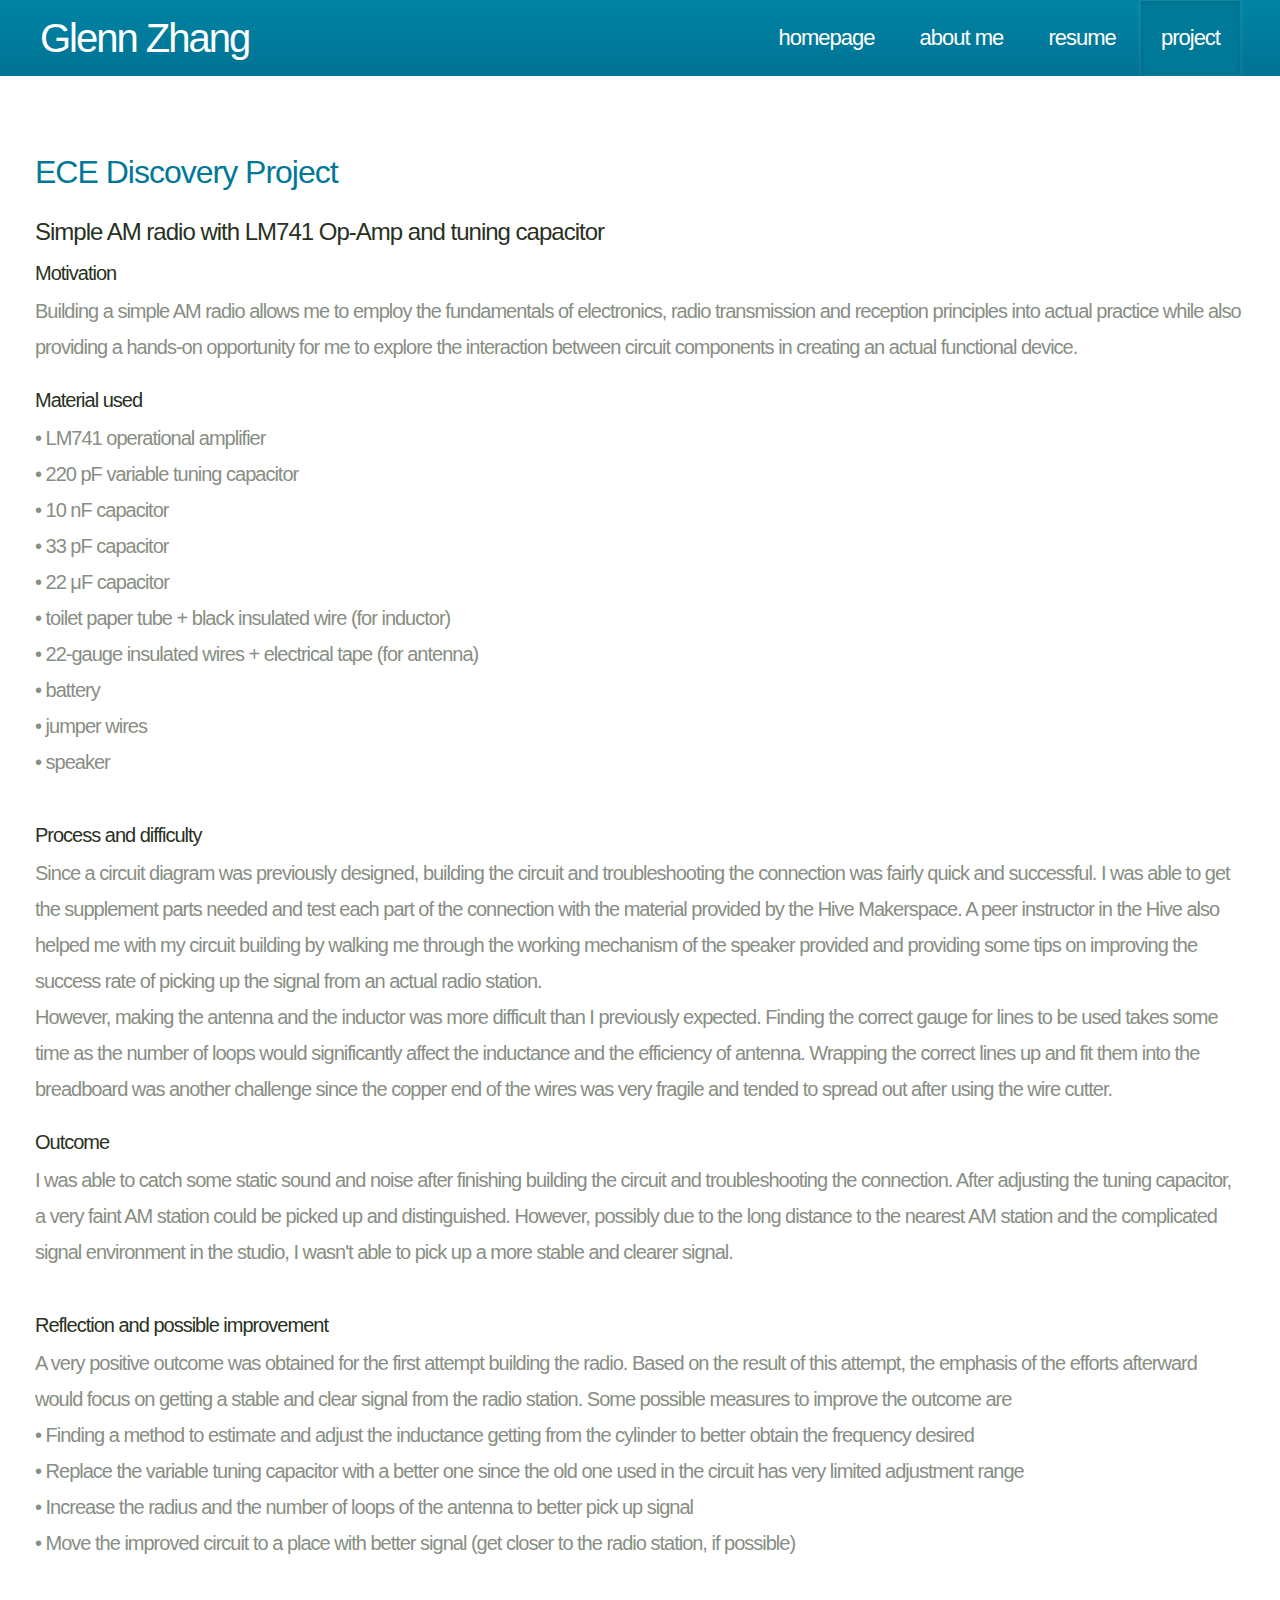
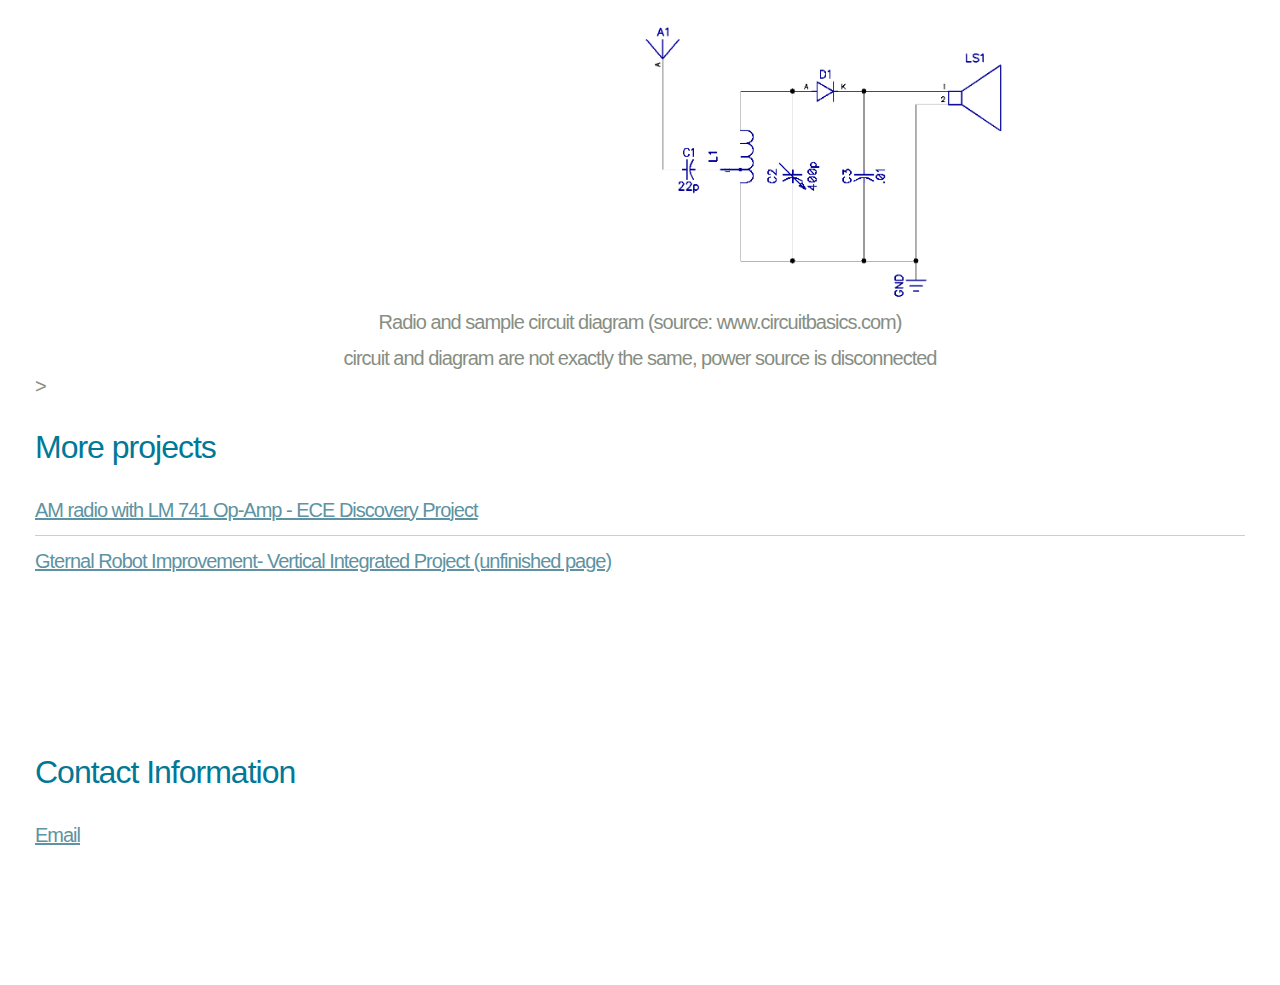
==== commit 74de9c13: "Finish about me introduction" ====
--- a/Project.html
+++ b/Project.html
@@ -19,9 +19,9 @@
 							<div class="col-12">
 
 								<header id="header">
-									<h1 style="text-transform:none"><a href="Homepage.html" id="logo">Glenn Zhang</a></h1>
+									<h1 style="text-transform:none"><a href="index.html" id="logo">Glenn Zhang</a></h1>
 									<nav id="nav">
-										<a href="Homepage.html">Homepage</a>
+										<a href="index.html">Homepage</a>
 										<a href="About Me.html">About me</a>
 										<a href="Resume.html">Resume</a>
 										<a href="Project.html" class="current-page-item">Project</a>
@@ -57,6 +57,12 @@
 									• battery<br>
 									• jumper wires<br>
 									• speaker</p><br>
+
+									<h4>Process and difficulty</h4>
+									<p>Since a circuit diagram was previously designed, building the circuit and troubleshooting the connection was fairly quick and successful. I was able to get the supplement parts needed and test each part of the connection with the material provided by the Hive Makerspace.
+										A peer instructor in the Hive also helped me with my circuit building by walking me through the working mechanism of the speaker provided and providing some tips on improving the success rate of picking up the signal from an actual radio station. <br>
+										However, making the antenna and the inductor was more difficult than I previously expected. Finding the correct gauge for lines to be used takes some time as the number of loops would significantly affect the inductance and the efficiency of antenna.
+										Wrapping the correct lines up and fit them into the breadboard was another challenge since the copper end of the wires was very fragile and tended to spread out after using the wire cutter.</p>
 
 									<h4>Outcome</h4>
 									<P>I was able to catch some static sound and noise after finishing building the circuit and troubleshooting the connection. After adjusting the tuning capacitor, a very faint AM station could be picked up and distinguished.
